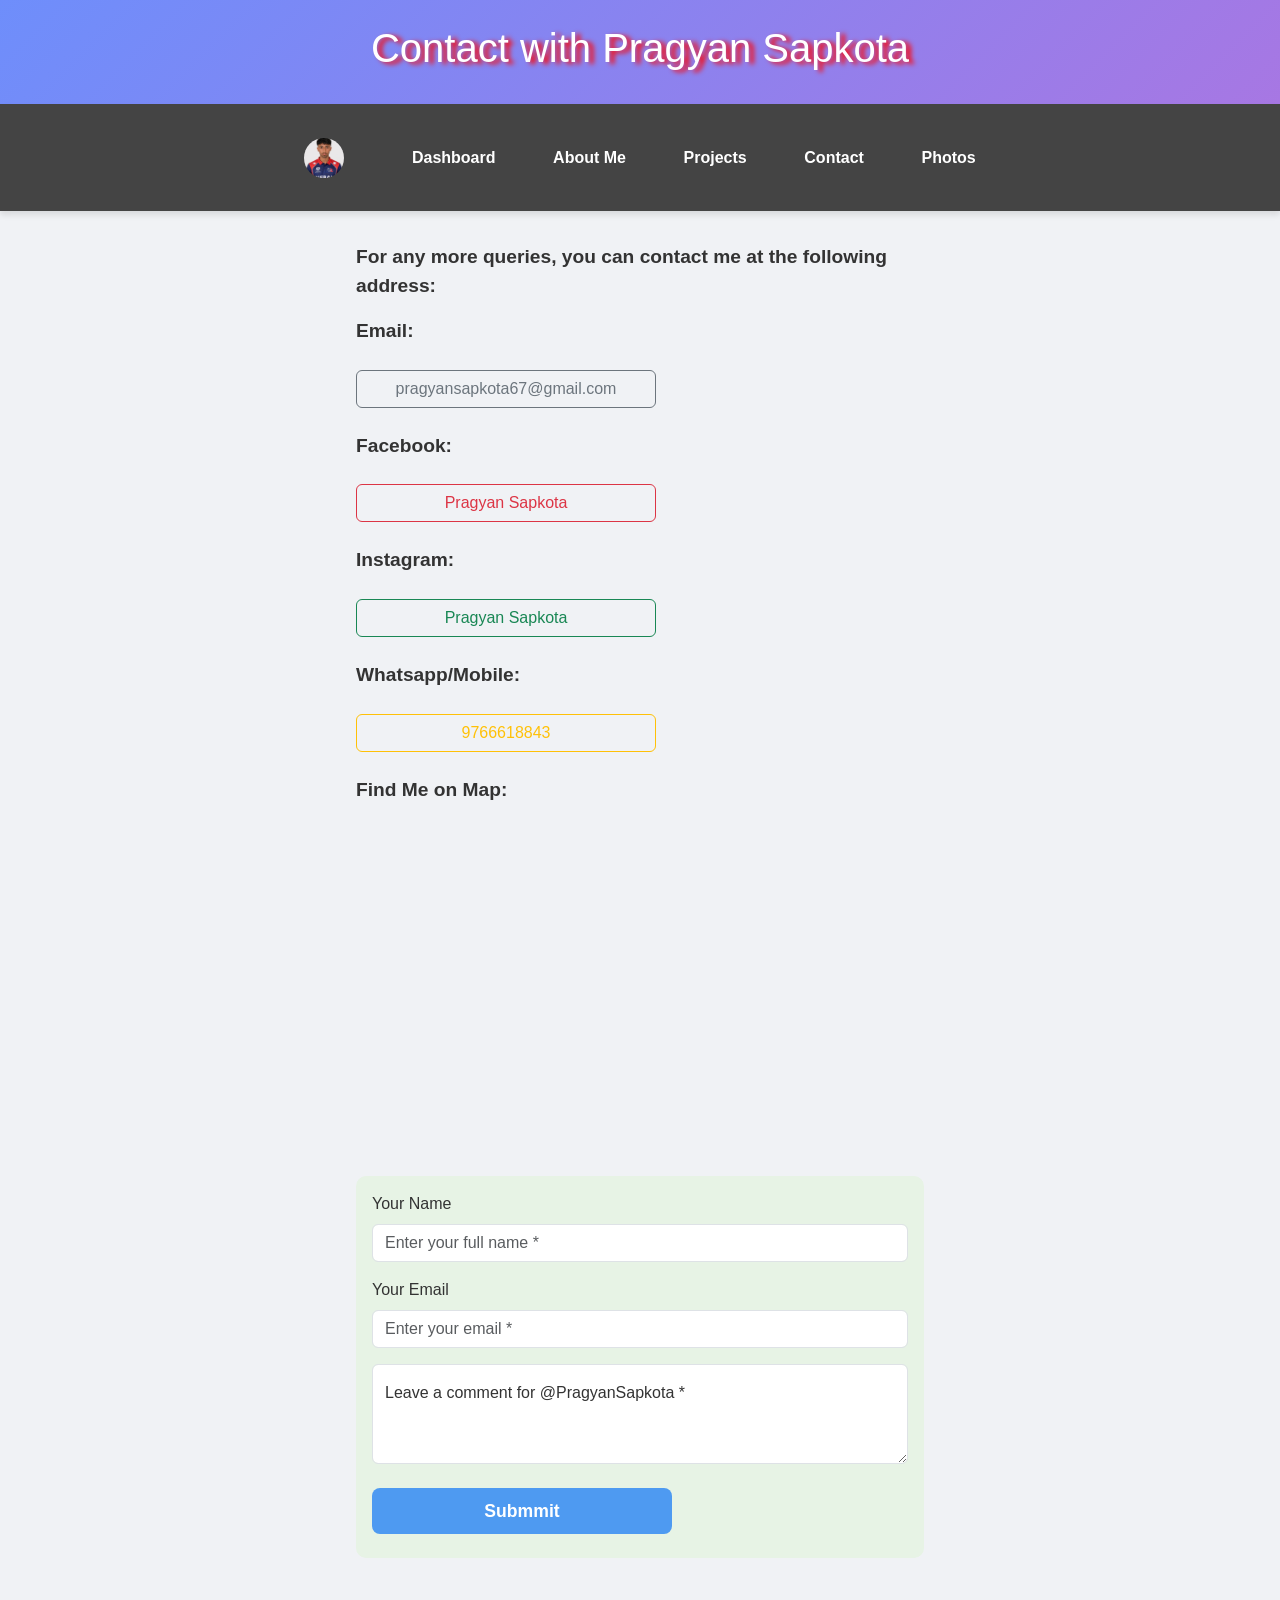
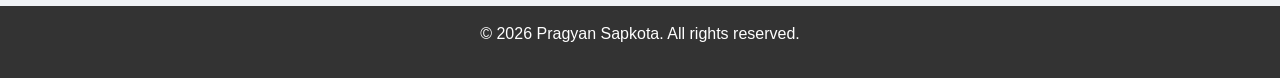
==== contact.html @ 29d736b8 "added new files" ====
<!DOCTYPE html>
<html lang="en">
  <head>
    <meta charset="UTF-8" />
    <meta name="viewport" content="width=device-width, initial-scale=1.0" />
    <title>Contacts</title>
    <link
      href="https://cdn.jsdelivr.net/npm/bootstrap@5.3.3/dist/css/bootstrap.min.css"
      rel="stylesheet"
    />
    <link rel="stylesheet" href="styles.css" />
    <style>
      #prj {
        color: black;
        font-size: 150%;
      }

      button {
        width: 100%;
        max-width: 300px;
        margin: 0.5rem 0;
      }

      @media screen and (max-width: 423px) {
        nav {
          flex-direction: row;
          text-align: left;
        }

        #center {
          display: flex;
          flex-direction: column;
          align-items: center;
        }

        .container {
          width: 90%;
          padding: 1rem;
        }
      }

      .contact-label {
        font-weight: bold;
        font-size: 1.2rem;
        margin-top: 1rem;
      }

      .contact-button a {
        text-decoration: none;
        color: inherit;
      }

      .contact-section {
        padding: 1rem;
        max-width: 600px;
        margin: auto;
      }

      .contact-form {
        margin-top: 2rem;
        background: #e7f3e5;
        padding: 1rem;
        border-radius: 10px;
      }

      iframe {
        width: 100%;
        height: 300px;
        border: 0;
        border-radius: 10px;
        margin-top: 1rem;
      }

      .btn-login {
        background-color: #4e9af1;
        color: white;
        font-weight: 600;
        font-size: 1.1rem;
        border: none;
        border-radius: 8px;
        padding: 10px 0;
        transition: background-color 0.3s ease-in-out;
      }

      .btn-login:hover {
        background-color: #3d8de0;
      }

      #alert_name,
      #alert_email,
      #alert_message {
        color: red;
      }
    </style>
  </head>

  <body>
    <header>
      <h1 id="h1">Contact with Pragyan Sapkota</h1>
    </header>

    <nav>
      <a href="profile.html">
        <img src="BA956C0D-428D-440C-B4D3-51441323296E_1_201_a.jpeg" height="35" class="profile-img" />
      </a>
      <a href="index.html">Dashboard</a>
      <a href="aboutme.html">About Me</a>
      <a href="projects.html">Projects</a>
      <a href="contact.html">Contact</a>
      <a href="photo.html">Photos</a>
    </nav>

    <div class="contact-section">
      <p class="contact-label">
        For any more queries, you can contact me at the following address:
      </p>

      <p class="contact-label"><strong>Email:</strong></p>
      <div id="prg">
        <button type="button" class="btn btn-outline-secondary contact-button">
          <a href="mailto:pragyansapkota67@gmail.com"
            >pragyansapkota67@gmail.com</a
          >
        </button>
      </div>

      <p class="contact-label"><strong>Facebook:</strong></p>
      <div id="prg">
        <button type="button" class="btn btn-outline-danger contact-button">
          <a
            href="https://www.facebook.com/profile.php?id=61558869628659"
            target="_blank"
            >Pragyan Sapkota</a
          >
        </button>
      </div>

      <p class="contact-label"><strong>Instagram:</strong></p>
      <div id="prg">
        <button type="button" class="btn btn-outline-success contact-button">
          <a href="https://www.instagram.com/sapkotapragyan/" target="_blank"
            >Pragyan Sapkota</a
          >
        </button>
      </div>

      <p class="contact-label"><strong>Whatsapp/Mobile:</strong></p>
      <div id="prg">
        <a href="tel:9766618843">
          <button type="button" class="btn btn-outline-warning">
            9766618843
          </button>
        </a>
      </div>

      <!-- Map Embed -->
      <p class="contact-label">Find Me on Map:</p>
      <iframe
        src="https://maps.google.com/maps?q=kathmandu&t=&z=13&ie=UTF8&iwloc=&output=embed"
      ></iframe>

      <!-- Form -->
      <div class="contact-form">
        <form action="mailto:pragyansapkota67@gmail.com" method="post">
          <div class="mb-3">
            <label for="name" class="form-label">Your Name</label>
            <input
              type="text"
              class="form-control"
              id="name"
              placeholder="Enter your full name *"
              required
            />
          </div>
          <div class="mb-3">
            <label for="email" class="form-label">Your Email</label>
            <input
              type="email"
              class="form-control"
              id="email"
              placeholder="Enter your email *"
              required
            />
          </div>
          <div class="form-floating mb-3">
            <textarea
              class="form-control"
              placeholder="Leave a comment here"
              id="floatingTextarea2"
              style="height: 100px"
              required
            ></textarea>
            <label for="floatingTextarea2"
              >Leave a comment for @PragyanSapkota *</label
            >

            <div id="alert_message"></div>
          </div>
          <button type="button" class="btn btn-login w-100" id="loginButton">
            Submmit
          </button>
        </form>
      </div>
    </div>
    <footer>
      <p>&copy; 2026 Pragyan Sapkota. All rights reserved.</p>
    </footer>

    <script>
      document
        .getElementById("loginButton")
        .addEventListener("click", function () {
          const name = document.getElementById("name").value.trim();
          const email = document.getElementById("email").value.trim();
          const floatingTextarea2 = document
            .getElementById("floatingTextarea2")
            .value.trim();
          if (!name || !email || !floatingTextarea2) {
            document.getElementById('alert_message').innerHTML= `Incomplete form`;
          } else {
             alert("Message successfully sent");
             window.location.href='contact.html';
          }
        });
    </script>
  </body>
</html>
---- styles.css ----
body {
  font-family: "Poppins", sans-serif;
  margin: 0;
  padding: 0;
  background-color: #f0f2f5;
  color: #333;
}

header {
  background: linear-gradient(135deg, #6e8efb, #a777e3);
  color: white;
  padding: 1.5rem 0;
  text-align: center;
  font-size: 1.8rem;
  font-weight: bold;
}

nav {
  display: flex;
  flex-direction: row;
  justify-content: center;
  background: #444;
  padding: 0.8rem;
  flex-wrap: wrap;
  align-items: center;
  box-shadow: 0px 4px 6px rgba(0, 0, 0, 0.1);
}

nav a {
  color: #fff;
  text-decoration: none;
  margin: 0.8rem;
  font-weight: bold;
  padding: 0.5rem 1rem;
  transition: all 0.3s ease-in-out;
  border-radius: 5px;
}

nav a:hover {
  background: #6e8efb;
  color: white;
}

section {
  margin-bottom: 2rem;
}

.profile-img {
  border-radius: 50%;
  width: 40px;
  height: 40px;
  object-fit: cover;
  margin-right: 10px;
}

footer {
  text-align: center;
  padding: 1rem 0;
  background: #333;
  color: #fff;
  margin-top: 2rem;
  margin-bottom: 0px;
}

#h1 {
  text-shadow: 5px 2px 5px red;
}
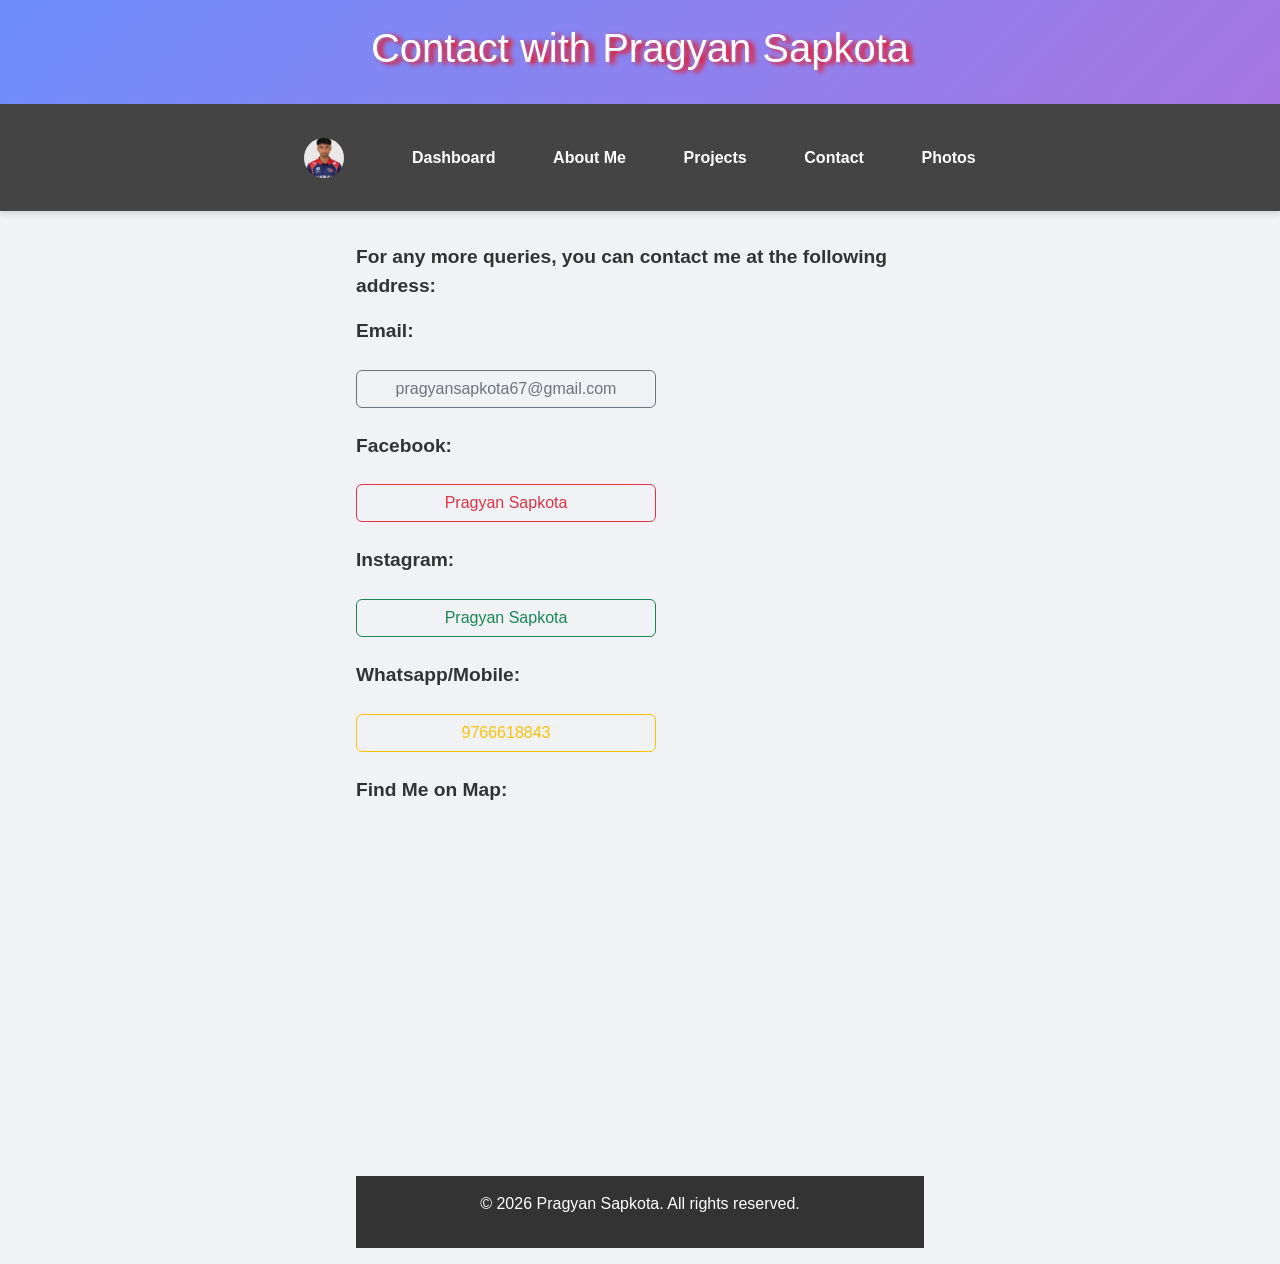
==== commit 8e82a47f: "contact form removed" ====
--- a/contact.html
+++ b/contact.html
@@ -158,70 +158,8 @@
       <iframe
         src="https://maps.google.com/maps?q=kathmandu&t=&z=13&ie=UTF8&iwloc=&output=embed"
       ></iframe>
-
-      <!-- Form -->
-      <div class="contact-form">
-        <form action="mailto:pragyansapkota67@gmail.com" method="post">
-          <div class="mb-3">
-            <label for="name" class="form-label">Your Name</label>
-            <input
-              type="text"
-              class="form-control"
-              id="name"
-              placeholder="Enter your full name *"
-              required
-            />
-          </div>
-          <div class="mb-3">
-            <label for="email" class="form-label">Your Email</label>
-            <input
-              type="email"
-              class="form-control"
-              id="email"
-              placeholder="Enter your email *"
-              required
-            />
-          </div>
-          <div class="form-floating mb-3">
-            <textarea
-              class="form-control"
-              placeholder="Leave a comment here"
-              id="floatingTextarea2"
-              style="height: 100px"
-              required
-            ></textarea>
-            <label for="floatingTextarea2"
-              >Leave a comment for @PragyanSapkota *</label
-            >
-
-            <div id="alert_message"></div>
-          </div>
-          <button type="button" class="btn btn-login w-100" id="loginButton">
-            Submmit
-          </button>
-        </form>
-      </div>
-    </div>
     <footer>
       <p>&copy; 2026 Pragyan Sapkota. All rights reserved.</p>
     </footer>
-
-    <script>
-      document
-        .getElementById("loginButton")
-        .addEventListener("click", function () {
-          const name = document.getElementById("name").value.trim();
-          const email = document.getElementById("email").value.trim();
-          const floatingTextarea2 = document
-            .getElementById("floatingTextarea2")
-            .value.trim();
-          if (!name || !email || !floatingTextarea2) {
-            document.getElementById('alert_message').innerHTML= `Incomplete form`;
-          } else {
-             alert("Message successfully sent");
-             window.location.href='contact.html';
-          }
-        });
-    </script>
   </body>
 </html>
